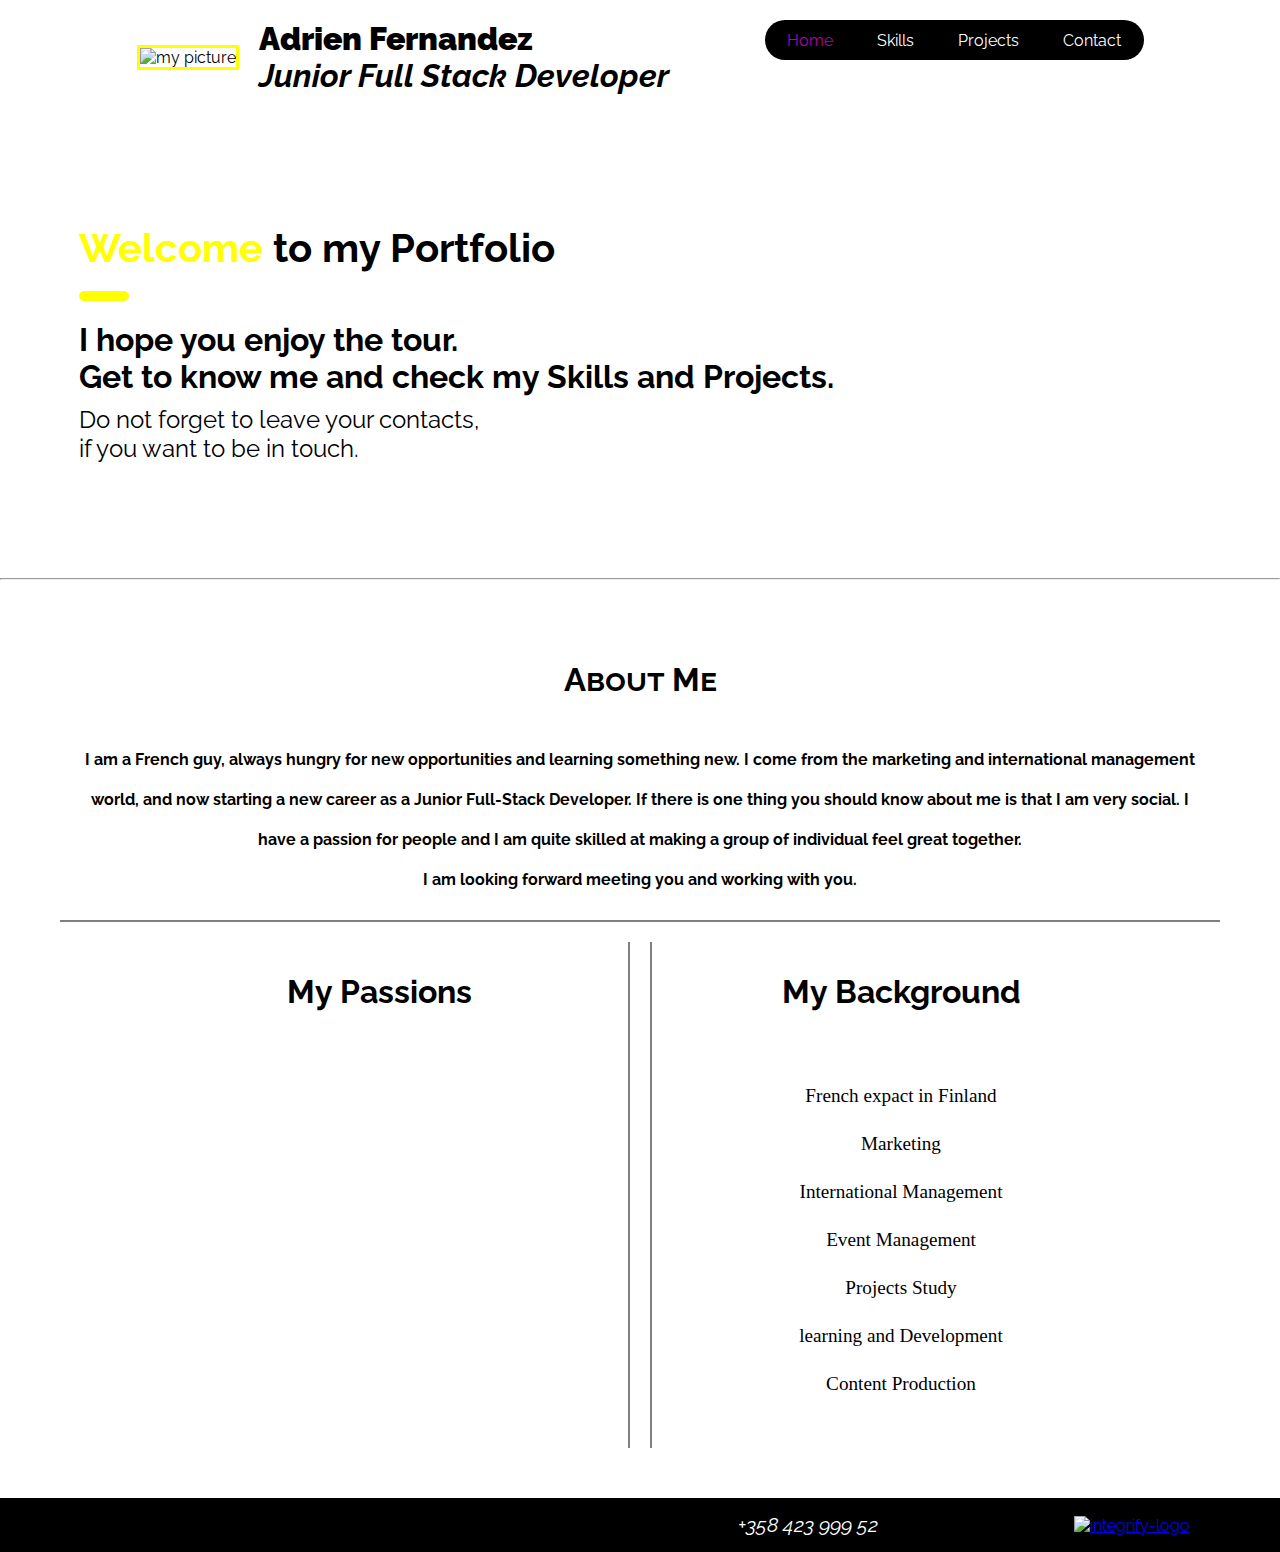
==== index.html @ b0e6aad5 "update html pages for github" ====
<!DOCTYPE html>
<html lang="en">
  <head>
    <meta name="viewport" content="width=device-width, initial-scale=1" />
    <title>adrien-fernandez-portfolio</title>
    <meta
      name="description"
      content="portfolio of adrien fernandez junior fullstack developer"
    />
    <meta name="author" content="Adrien Fernandez" />
    <meta
      name="keywords"
      content="portfolio, adrien fernandez, fullstack developer, projects, skills, contact "
    />
    <link rel="stylesheet" href="./CSS/style.css" />
    <link
      rel="stylesheet"
      href="https://use.fontawesome.com/releases/v5.6.3/css/all.css"
      integrity="sha384-UHRtZLI+pbxtHCWp1t77Bi1L4ZtiqrqD80Kn4Z8NTSRyMA2Fd33n5dQ8lWUE00s/"
      crossorigin="anonymous"
    />
  </head>

  <body>
    <main>
      <header>
        <div class="header-container">
          <div class="header-profile">
            <div class="headers">
              <img
                class="profilepicture"
                src="./assets/images/mypicture.jpg"
                alt="my picture"
              />
            </div>
            <div class="headers">
              <h1>
                <strong>Adrien Fernandez</strong><br />
                <em>Junior Full Stack Developer</em>
              </h1>
            </div>
          </div>
          <div class="header-navbar">
            <ul class="navbar">
              <li>
                <a id="active" href="./index.html"> Home </a>
              </li>
              <li><a href="./html/skills.html"> Skills</a></li>
              <li><a href="./html-landing/projects.html"> Projects</a></li>
              <li><a href="./html/contact.html"> Contact</a></li>
            </ul>
          </div>
        </div>
      </header>
      <div class="banner index-banner">
        <div class="intro-container contact-intro-container">
          <h1 id="h1-intro">
            <span id="span-index"> Welcome</span> to my Portfolio
          </h1>
          <hr class="hr-intro hr-contact" />
          <p class="intro-p1 intro-contact-p1">
            I hope you enjoy the tour. <br />
            Get to know me and check my Skills and Projects.
          </p>
          <p class="intro-p2 intro-contact-p2">
            Do not forget to leave your contacts, <br />
            if you want to be in touch.
          </p>
        </div>
      </div>
      <hr />
      <div class="sections-container">
        <div class="section1">
          <h2 id="aboutme">About Me</h2>
          <p class="aboutme-para">
            <strong>
              I am a French guy, always hungry for new opportunities and
              learning something new. I come from the marketing and
              international management world, and now starting a new career as a
              Junior Full-Stack Developer. If there is one thing you should know
              about me is that I am very social. I have a passion for people and
              I am quite skilled at making a group of individual feel great
              together. <br />I am looking forward meeting you and working with
              you.</strong
            >
          </p>
        </div>
        <div class="section2">
          <h2 id="mypassions">My Passions</h2>
          <div class="mypassionslogos">
            <i class="fas fa-futbol"></i> <i class="fas fa-gamepad"></i>
            <i class="fas fa-utensils"></i> <i class="fas fa-bicycle"></i>
            <i class="fas fa-users"></i>
          </div>
        </div>
        <div class="section3">
          <h2 id="mybackground">My Background</h2>
          <p class="background-para">
            French expact in Finland <br />Marketing <br />International
            Management <br />Event Management <br />Projects Study
            <br />learning and Development <br />Content Production
          </p>
        </div>
      </div>
    </main>

    <footer>
      <div class="footer-navbar">
        <a href="https://github.com/AdrienVictor">
          <i class="fab fa-github"></i
        ></a>
        <i class="fab fa-medium"><a href=""></a></i>
        <a href="http://www.linkedin.com/in/adrien-fernandez-ab390347">
          <i class="fab fa-linkedin"></i>
        </a>

        <i class="fas fa-phone">+358 423 999 52</i>
        <a href="http://www.integrify.fi/">
          <img
            class="footer-integrify"
            src="./assets/images/logo.svg"
            alt="integrify-logo"
          />
        </a>
      </div>
    </footer>
  </body>
</html>
---- CSS/style.css ----
@import url("https://fonts.googleapis.com/css?family=Raleway");
* {
  margin: 0;
  padding: 0;
  box-sizing: border-box;
  font-family: "Raleway", sans-serif;
}

/* === HEADER STYLE ========================================================= */
.profilepicture {
  width: 200px;
  height: auto;
  border-radius: 0;
  margin-right: 20px;
  border: 3px solid yellow;
}

.header-container {
  display: grid;
  grid-template-columns: 40px auto auto auto auto 40px;
  grid-template-areas: ". . header-profile header-navbar . .";
  margin-top: 20px;
  margin-bottom: 15px;
}
.header-profile {
  grid-area: header-profile;
  display: flex;
  align-items: center;
}
.header-navbar {
  grid-area: header-navbar;
  align-self: baseline;
  justify-content: center;
}
.navbar {
  list-style: none;
  display: flex;
  justify-content: space-evenly;
  align-items: center;
  background-color: black;
  border-radius: 20px;
  height: 40px;
}
.navbar li {
  padding: 10px 10px 10px 10px;
  margin: 0 auto 0 auto;
}
.navbar li a:hover {
  color: #b401b2;
  transition: 0.5s;
  /* text-transform: uppercase; */
}
.navbar li a {
  text-decoration: none;
  color: white;
}
#active {
  color: #b401b2;
}
#active:hover {
  color: white;
  transition: 0.5s;
}
/* ===== FOOTER SYLE ======================================================*/
.footer-navbar {
  /* width: 100%; */
  display: flex;
  justify-content: space-around;
  align-items: center;
  background-color: black;
  /* opacity: 0.8; */
  /* padding: 10px; */
  margin-top: 50px;
}
.footer-navbar i {
  text-decoration: none;
  color: white;
}
.footer-integrify {
  height: 50px;
  width: auto;
}
.fa-phone {
  font-size: 20px;
}
.fab {
  font-size: 30px;
}

/* ========================================== INDEX STYLE ================================= */
#h1-home {
  font-variant: small-caps;
  font-size: 3rem;
  text-align: auto;
}
#h1-skills {
  font-variant: small-caps;
  margin-left: 15px;
  font-size: 3rem;
  text-align: auto;
}
#intro-index {
  margin: 10px 10px;
  text-align: center;
  font-size: 1.5rem;
}

#aboutme {
  text-align: center;
  font-variant: small-caps;
  margin: 10px 10px;
  font-size: 2rem;
}
.aboutme-para {
  text-align: center;
  margin: 20px 15px;
  font-size: 1rem;
}
#mypassions {
  text-align: center;
  margin: 10px 10px;
  font-size: 2rem;
}
#mybackground {
  text-align: center;
  margin: 10px 10px;
  font-size: 2rem;
}
.sections-container {
  margin-top: 50px;
  line-height: 2.5;
  display: grid;
  grid-template-columns: 40px auto auto 40px;
  grid-template-areas:
    ". section1 section1 ."
    ". section2 section3 .";
  grid-gap: 20px;
}
.section1 {
  border-bottom: 2px solid gray;
  grid-area: section1;
  /* width: 80%; */
  justify-self: center;
}
.section2 {
  border-right: 2px solid gray;
  grid-area: section2;
  width: 500px;
  justify-self: right;
}
.mypassionslogos {
  display: flex;
  flex-direction: column;
  align-items: center;
  color: #d81c7b;
}

i {
  font-size: 50px;
  margin: 15px;
}
.section3 {
  border-left: 2px solid gray;
  grid-area: section3;
  width: 500px;
  justify-self: left;
}
.background-para {
  text-align: center;
  font-family: "Times New Roman", Times, serif;
  font-size: 1.2rem;
  margin-top: 40px;
  margin-bottom: 40px;
}
/* ===================================> SKILLS PAGE STYLE <====================================*/
/* ======== Skills content style ========= */
.white {
  color: #fff;
}
.back-end-banner1 {
  background-image: url(../assets/images/back-end-banner-code-modified.jpg);
  background-size: cover;
  padding-top: 20px;
  padding-bottom: 20px;
}

#myskills-intro {
  margin: 10px 10px;
  text-align: center;
  font-size: 1.5rem;
}
#h2-skills {
  text-align: center;
  border-bottom: 1px solid gray;
  width: 30%;
  margin-top: 5%;
  margin-right: auto;
  margin-left: auto;
  margin-bottom: 5%;
  padding-bottom: 20px;
  font-size: 2.5rem;
  /* background-color: lightgoldenrodyellow; */
}

.skills-container {
  display: flex;
  /* align-items: flex-end; */
  justify-content: space-around;
  /* display: grid;
  grid-template-columns: 1fr 1fr 1fr; */
  width: 100%;
  flex-wrap: wrap;
  margin: 50px auto;
  /* background-color: white; */
}
.skill-box {
  display: flex;
  flex-direction: column;
  align-items: center;
  justify-content: flex-end;
  width: 200px;
  height: auto;
  /* background-color: lightsalmon; */
  text-align: center;
  margin: 10px 30px;
  padding: 15px;
  box-shadow: inset -5px -5px 5px gray;
  /* background-color: rgb(255, 255, 255); */
  /* border: 2px solid gray; */
  /* box-shadow: 5px 10px 10px 5px rgba(0, 0, 0, 0.5); */
}
.skill-box-banner1 {
  display: flex;
  flex-direction: column;
  align-items: center;
  justify-content: flex-end;
  width: 200px;
  height: auto;
  text-align: center;
  margin: 10px 30px;
  padding: 15px;
  box-shadow: inset -5px -5px 5px gray;
  /* border-left: 1px solid white;
  border-top: 1px solid white; */
}

/* ============ Skills Logos Style ========= */
.skill-box h2 {
  margin-top: 15px;
}
.h3-skills {
  font-size: 2rem;
  margin: 10px;
}

.html-logo {
  width: 150px;
}
.css-logo {
  width: 150px;
}
.js-logo {
  width: 100px;
}
.react-logo {
  width: 150px;
}
.redux-logo {
  width: 100px;
}
.node-logo {
  width: 150px;
}
.mongo-logo {
  width: 150px;
  margin-bottom: 20%;
}
progress {
  width: 120px;
  height: 20px;
  margin-top: 10px;
}
progress[value] {
  -webkit-appearance: none;
  appearance: none;
}
progress[value]::-webkit-progress-bar {
  background-color: #eee;
  border-radius: 2px;
  box-shadow: 0 2px 5px rgba(0, 0, 0, 0.25) inset;
}
progress[value]::-webkit-progress-value {
  background-image: -webkit-linear-gradient(
      -45deg,
      transparent 33%,
      rgba(0, 0, 0, 0.1) 33%,
      rgba(0, 0, 0, 0.1) 66%,
      transparent 66%
    ),
    -webkit-linear-gradient(top, rgba(255, 255, 255, 0.25), rgba(0, 0, 0, 0.25)),
    -webkit-linear-gradient(left, #09c, #f44);
  border-radius: 2px;
  background-size: 35px 20px, 100% 100%, 100% 100%;
}
@-webkit-keyframes animate-stripes {
  100% {
    background-position: -100px 0px;
  }
}
@keyframes animate-stripes {
  100% {
    background-position: -100px 0px;
  }
}

/* =========================================> PROJECTS PAGE <================================ */
.project-container {
  display: grid;
  grid-template-columns: 60px auto auto 60px;
  grid-template-rows: auto;
  grid-template-areas:
    ". title infos ."
    ". picture infos ."
    ". icons infos ."
    ". footer infos .";
  justify-content: center;
  grid-gap: 10px 10px;
  margin-top: 20px;
}
.portfolio-title {
  grid-area: title;
  /* justify-self: stretch; */
  padding: 10px 10px;
  text-align: center;
  border-top: 2px solid gray;
}
.portfolio-picture {
  grid-area: picture;
  padding: auto;
  display: grid;
}
.portfolio-infos {
  grid-area: infos;
  /* padding: 10px 20px; */
  align-self: stretch;
  display: flex;
  border-right: 2px solid gray;
}
.portfolio-footer {
  grid-area: footer;
  align-self: end;
  padding: 10px 10px;
  border-bottom: 2px solid gray;
}
.portfolio-icons {
  grid-area: icons;
  display: flex;
  justify-content: space-evenly;
}
.portfolio-infos-para {
  font-size: 1.5rem;
  text-align: left;
  margin: 10px 10px;
  align-self: stretch;
}
.fa-desktop {
  font-size: 100px;
  color: black;
}
.fa-tablet-alt {
  font-size: 100px;
  color: black;
}
.fa-mobile-alt {
  font-size: 100px;
  color: black;
}

#portfolio-badge {
  object-fit: fill;
  width: 750px;
  height: auto;
}
#portfolio-badge:hover {
  transform: scale(1.1);
  transition: 0.5s;
}
#h2-ongoing-projects {
  text-align: center;
  border-bottom: 1px solid gray;
  width: 30%;
  margin-top: 5%;
  margin-right: auto;
  margin-left: auto;
  margin-bottom: 5%;
  padding-bottom: 20px;
  font-size: 2.5rem;
}
#h2-delivered-projects {
  text-align: center;
  border-bottom: 1px solid gray;
  width: 30%;
  margin-top: 5%;
  margin-right: auto;
  margin-left: auto;
  padding-bottom: 20px;
  font-size: 2.5rem;
}
#h1-projects {
  font-variant: small-caps;
  font-size: 3rem;
  text-align: auto;
}
#intro-projects {
  margin: 10px 10px;
  text-align: center;
  font-size: 1.5rem;
}
/* ===========================================> CONTACT PAGE <================================ */
.banner {
  background-image: url(../assets/images/5149.jpg);
  padding-top: 100px;
  padding-bottom: 100px;
  width: 100%;
}
.hr-intro {
  height: 10px;
  width: 50px;
  background: yellow;
  border-radius: 20px;
  border: 0;
  margin-bottom: 20px;
  margin-top: 20px;
}
.contact-intro-container {
  margin-left: 5%;
  padding: 15px;
}
/* ====== Contact grid style ========= */
.contact-container {
  display: grid;
  grid-gap: 40px 20px;
  grid-template-columns: 5% auto auto 5%;
  grid-template-areas:
    ". icon-text1 integrify-map ."
    ". icon2 text2 ."
    ". text-form . ."
    ". contact-form . .";
  justify-items: center;
  padding-top: 20px;
  /* background: lightgoldenrodyellow; */
}

.icon-text1 {
  grid-area: icon-text1;
  align-self: center;
}
.text2 {
  grid-area: text2;
  align-self: center;
}
.icon2 {
  grid-area: icon2;
  align-self: center;
}
.text-form {
  grid-area: text-form;
  align-self: center;
}
.contact-form {
  grid-area: contact-form;
  align-self: center;
}
.integrify-map {
  grid-area: integrify-map;
}
/* ======== Contact content style ======= */
.icon1 {
  display: flex;
  justify-content: center;
}
.fa-instagram {
  font-size: 100px;
  color: gray;
}
.fa-instagram:hover {
  background: radial-gradient(
    circle at 30% 107%,
    #fdf497 0%,
    #fdf497 5%,
    #fd5949 45%,
    #d6249f 60%,
    #285aeb 90%
  );
  -webkit-background-clip: text;
  /* Also define standard property for compatibility */
  background-clip: text;
  -webkit-text-fill-color: transparent;
}
.fa-facebook {
  font-size: 100px;
  color: gray;
}
.fa-facebook:hover {
  color: #3b579d;
}
.fa-twitter-square {
  font-size: 100px;
  color: gray;
}
.fa-twitter-square:hover {
  color: #1da1f2;
}
.fa-map-marker-alt {
  font-size: 100px;
  color: red;
}
input {
  margin-bottom: 10px;
  width: 25vw;
  font-size: 1rem;
  height: 30px;
  padding: 10px;
}
textarea {
  margin-bottom: 10px;
  width: 25vw;
  font-size: 1rem;
  padding: 10px;
}
.contact-para {
  font-size: 1.5rem;
}
.submit-button {
  width: 200px;
  padding: 0px;
}
.submit-button:hover {
  font-weight: bold;
}
#h1-intro {
  font-size: 2.5rem;
}
.intro-p1 {
  font-size: 2rem;
  margin-bottom: 10px;
  font-weight: bold;
}
.intro-p2 {
  font-size: 1.5rem;
}
#span-index {
  color: yellow;
}
#span-adrien {
  color: yellow;
}
#span-projects {
  color: yellow;
}
#span-skills {
  color: yellow;
}
/* ============================================== MEDIA QUERIES ============================= */
@media (max-width: 900px) {
  .header-container {
    display: block;
    margin-bottom: 0;
    margin-top: 0;
  }
  .profilepicture {
    margin: 0;
  }

  .navbar {
    border-radius: 0;
  }
  .banner {
    display: block;
    width: 100%;
  }
  .sections-container {
    display: block;
  }
  .section1 {
    padding-bottom: 40px;
  }
  .section2 {
    width: 100%;
    display: flex;
    flex-direction: column;
    align-items: center;
    border: none;
    border-bottom: 2px solid gray;
    padding-bottom: 40px;
  }
  .section3 {
    width: 100%;
    display: flex;
    flex-direction: column;
    border: none;
    border-bottom: 2px solid gray;
  }
  .mypassionslogos {
    display: block;
    text-align: center;
  }
  .skills-container {
    display: flex;
    justify-content: center;
    text-align: center;
  }
  #h2-skills {
    width: 100%;
  }
  .project-container {
    display: block;
    text-align: center;
    margin: 40px 20px;
    border: 2px solid gray;
  }
  .item {
    border: none;
  }
  #portfolio-badge {
    width: 100%;
  }
  #h2-ongoing-projects {
    display: block;
    width: 100%;
  }
  #h2-delivered-projects {
    display: block;
    width: 100%;
  }
  .contact-container {
    grid-template-columns: auto;
    grid-template-areas:
      "icon-text1"
      "integrify-map"
      "text2"
      "icon2"
      "text-form"
      "contact-form";
    justify-items: center;
    text-align: center;
  }

  .contact-item {
    margin: auto;
    text-align: center;
  }
  input {
    margin-bottom: 10px;
    width: 80vw;
    font-size: 1rem;
    padding: 10px;
  }
  textarea {
    margin-bottom: 10px;
    width: 80vw;
    font-size: 1rem;
    padding: 10px;
  }
  .submit-button {
    width: 80vw;
  }
  .footer-navbar i {
    font-size: 20px;
  }
}
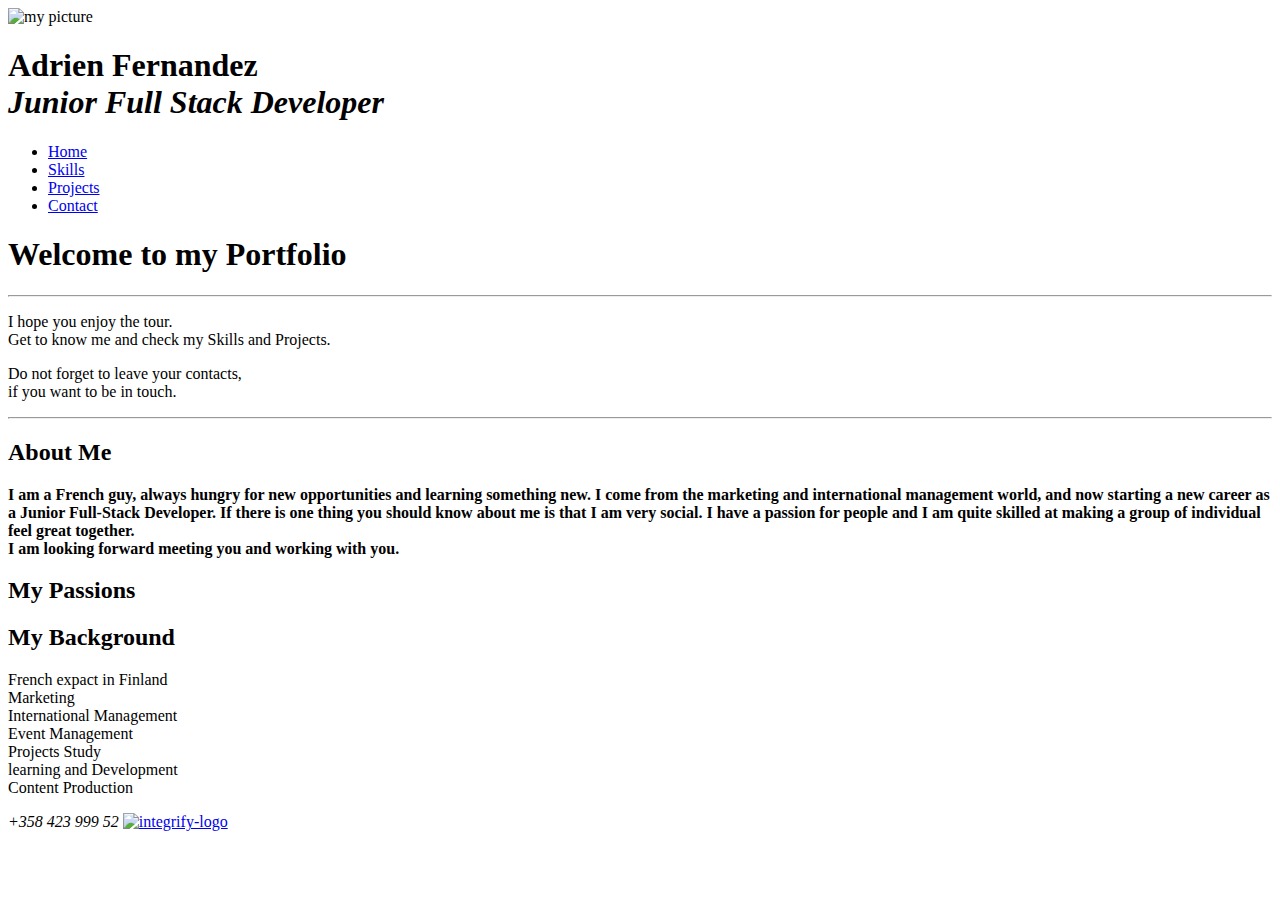
==== commit 110777f0: "changed css link path" ====
--- a/index.html
+++ b/index.html
@@ -12,7 +12,7 @@
       name="keywords"
       content="portfolio, adrien fernandez, fullstack developer, projects, skills, contact "
     />
-    <link rel="stylesheet" href="./CSS/style.css" />
+    <link rel="stylesheet" href="./css/style.css" />
     <link
       rel="stylesheet"
       href="https://use.fontawesome.com/releases/v5.6.3/css/all.css"
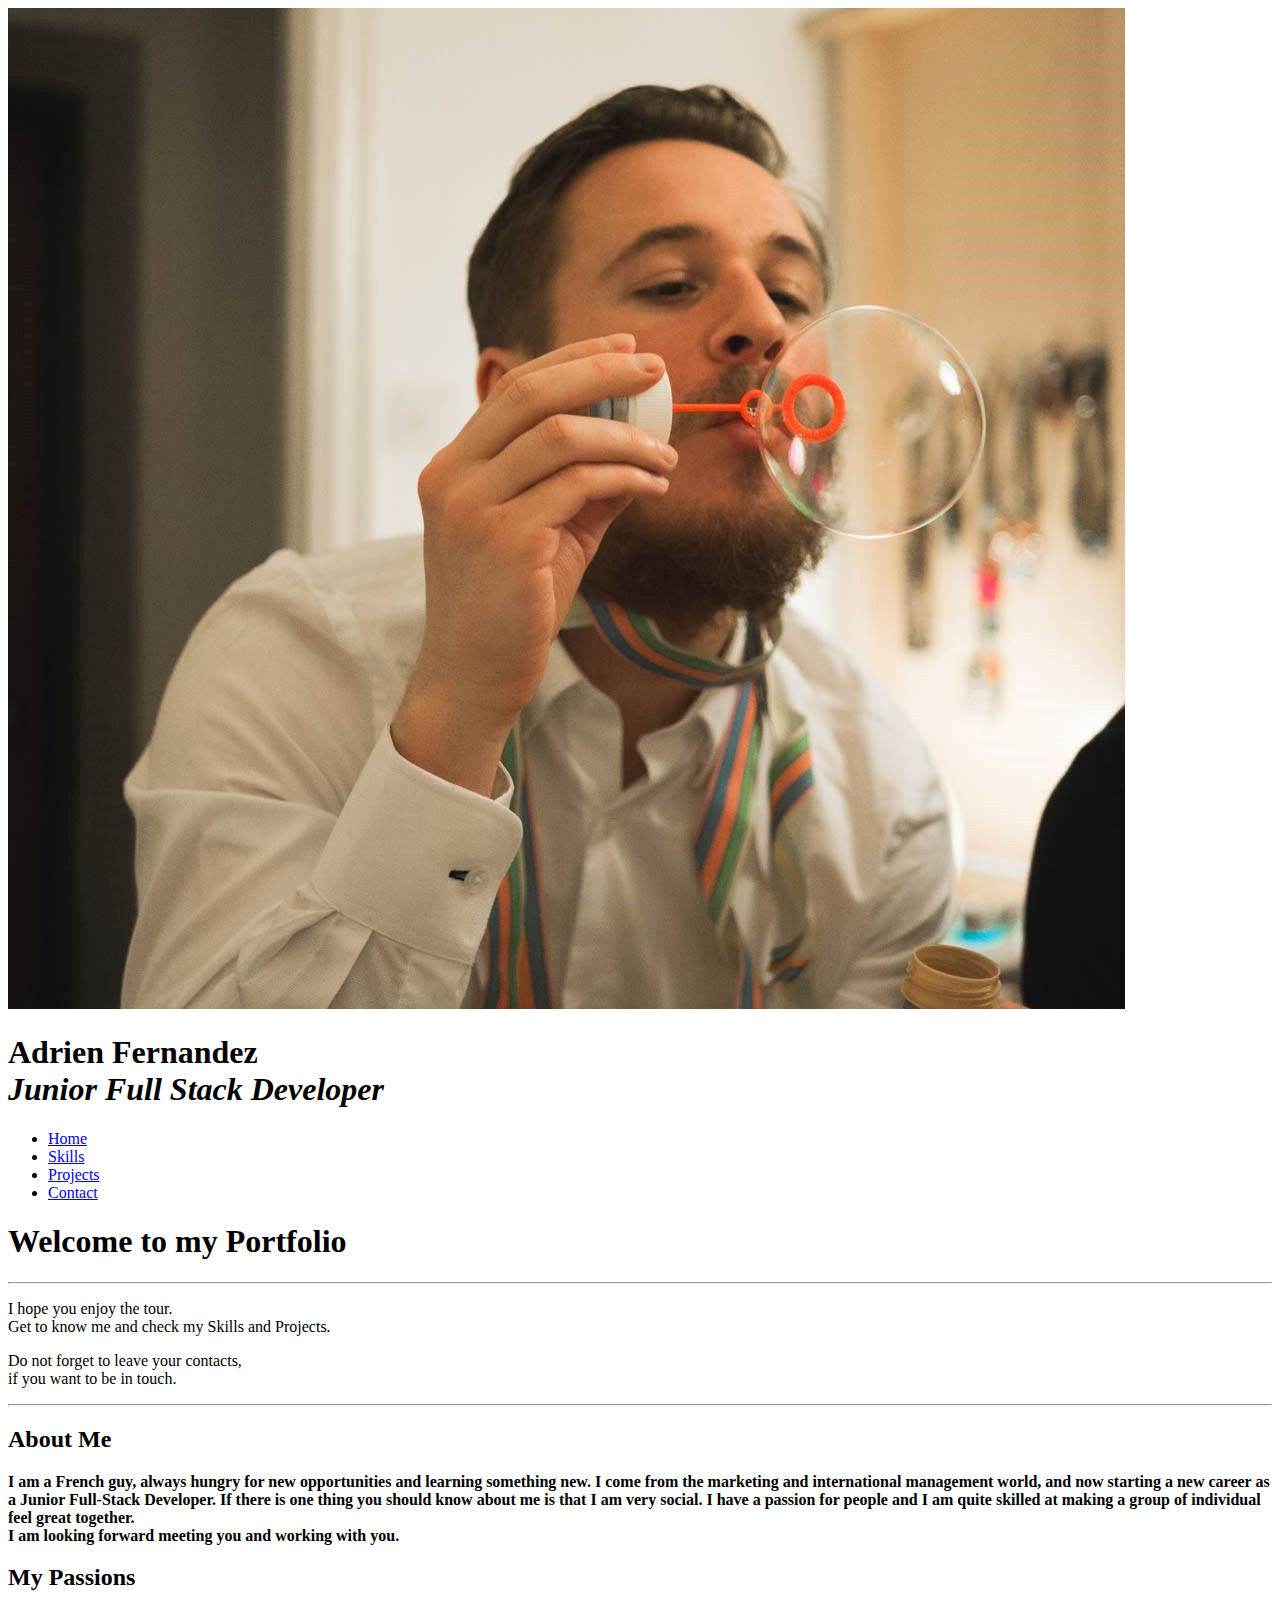
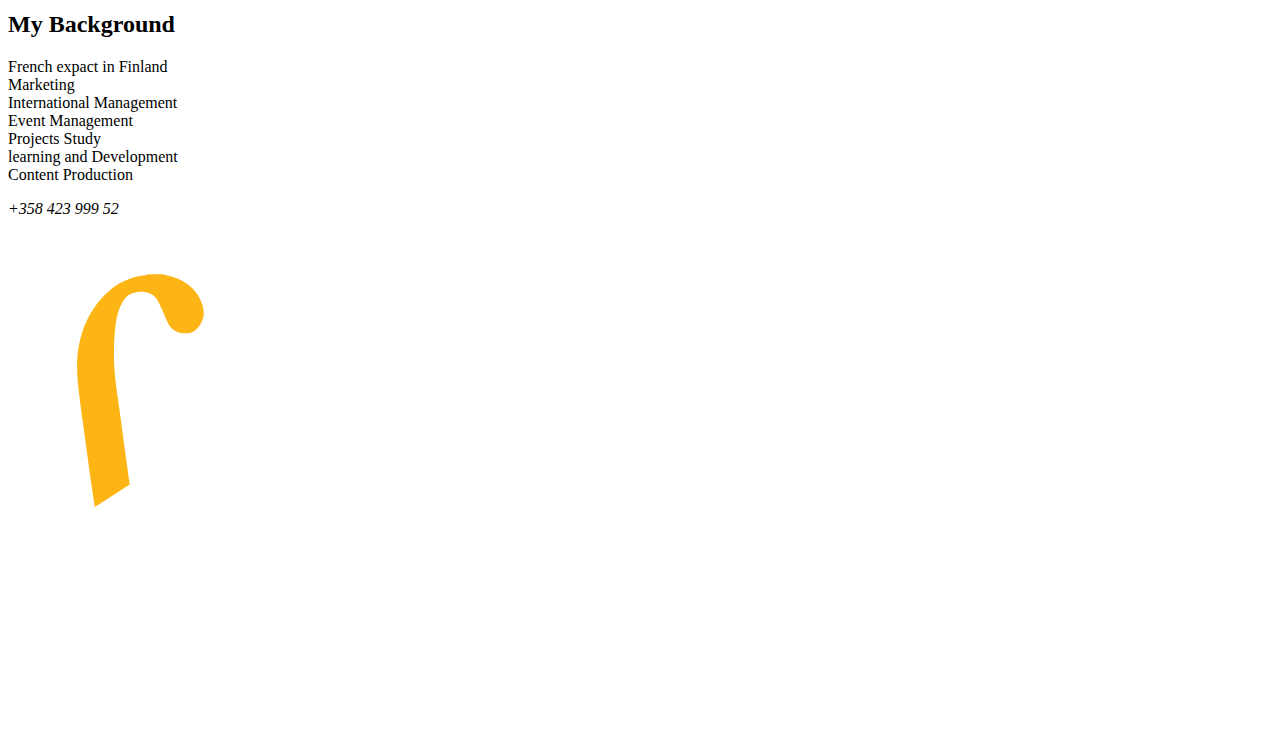
==== commit 317e6a36: "updated link paths" ====
--- a/index.html
+++ b/index.html
@@ -12,7 +12,7 @@
       name="keywords"
       content="portfolio, adrien fernandez, fullstack developer, projects, skills, contact "
     />
-    <link rel="stylesheet" href="./css/style.css" />
+    <link rel="stylesheet" href="./Css/style.css" />
     <link
       rel="stylesheet"
       href="https://use.fontawesome.com/releases/v5.6.3/css/all.css"
@@ -29,7 +29,7 @@
             <div class="headers">
               <img
                 class="profilepicture"
-                src="./assets/images/mypicture.jpg"
+                src="./Assets/images/mypicture.jpg"
                 alt="my picture"
               />
             </div>
@@ -118,7 +118,7 @@
         <a href="http://www.integrify.fi/">
           <img
             class="footer-integrify"
-            src="./assets/images/logo.svg"
+            src="./Assets/images/logo.svg"
             alt="integrify-logo"
           />
         </a>
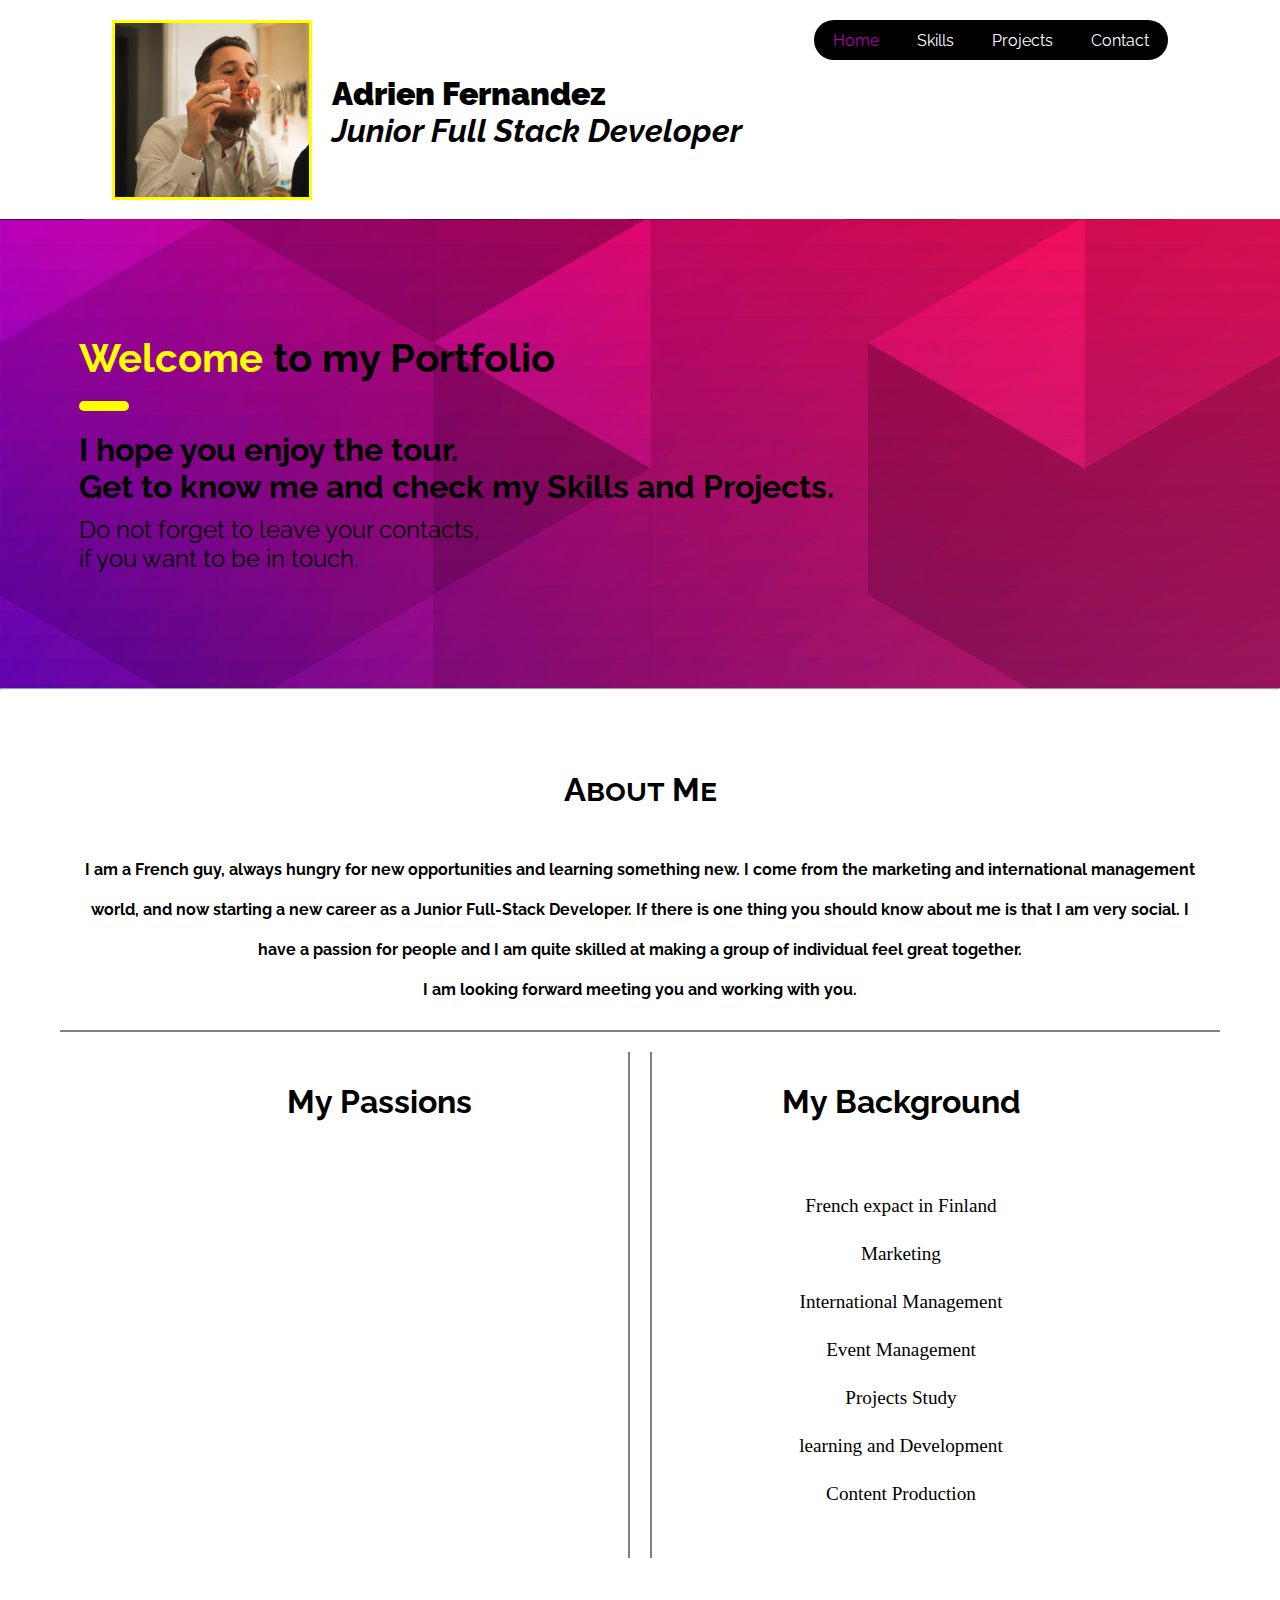
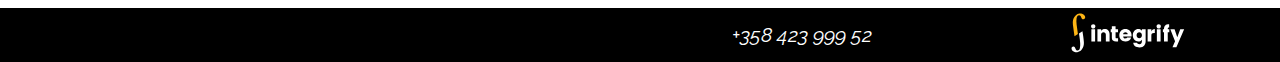
==== commit 44e351f8: "updated link paths" ====
--- a/index.html
+++ b/index.html
@@ -12,7 +12,7 @@
       name="keywords"
       content="portfolio, adrien fernandez, fullstack developer, projects, skills, contact "
     />
-    <link rel="stylesheet" href="./Css/style.css" />
+    <link rel="stylesheet" href="./CSS/style.css" />
     <link
       rel="stylesheet"
       href="https://use.fontawesome.com/releases/v5.6.3/css/all.css"
--- a/CSS/style.css
+++ b/CSS/style.css
@@ -0,0 +1,674 @@
+@import url("https://fonts.googleapis.com/css?family=Raleway");
+* {
+  margin: 0;
+  padding: 0;
+  box-sizing: border-box;
+  font-family: "Raleway", sans-serif;
+}
+
+/* === HEADER STYLE ========================================================= */
+.profilepicture {
+  width: 200px;
+  height: auto;
+  border-radius: 0;
+  margin-right: 20px;
+  border: 3px solid yellow;
+}
+
+.header-container {
+  display: grid;
+  grid-template-columns: 40px auto auto auto auto 40px;
+  grid-template-areas: ". . header-profile header-navbar . .";
+  margin-top: 20px;
+  margin-bottom: 15px;
+}
+.header-profile {
+  grid-area: header-profile;
+  display: flex;
+  align-items: center;
+}
+.header-navbar {
+  grid-area: header-navbar;
+  align-self: baseline;
+  justify-content: center;
+}
+.navbar {
+  list-style: none;
+  display: flex;
+  justify-content: space-evenly;
+  align-items: center;
+  background-color: black;
+  border-radius: 20px;
+  height: 40px;
+}
+.navbar li {
+  padding: 10px 10px 10px 10px;
+  margin: 0 auto 0 auto;
+}
+.navbar li a:hover {
+  color: #b401b2;
+  transition: 0.5s;
+  /* text-transform: uppercase; */
+}
+.navbar li a {
+  text-decoration: none;
+  color: white;
+}
+#active {
+  color: #b401b2;
+}
+#active:hover {
+  color: white;
+  transition: 0.5s;
+}
+/* ========================== GENERAL STYLE ============================== */
+.banner {
+  background-image: url(../Assets/images/banner_common.jpg);
+  padding-top: 100px;
+  padding-bottom: 100px;
+  width: 100%;
+}
+.hr-intro {
+  height: 10px;
+  width: 50px;
+  background: yellow;
+  border-radius: 20px;
+  border: 0;
+  margin-bottom: 20px;
+  margin-top: 20px;
+}
+/* ===== FOOTER SYLE ======================================================*/
+.footer-navbar {
+  /* width: 100%; */
+  display: flex;
+  justify-content: space-around;
+  align-items: center;
+  background-color: black;
+  /* opacity: 0.8; */
+  /* padding: 10px; */
+  margin-top: 50px;
+}
+.footer-navbar i {
+  text-decoration: none;
+  color: white;
+}
+.footer-integrify {
+  height: 50px;
+  width: auto;
+}
+.fa-phone {
+  font-size: 20px;
+}
+.fab {
+  font-size: 30px;
+}
+
+/* ========================================== INDEX STYLE ================================= */
+#h1-home {
+  font-variant: small-caps;
+  font-size: 3rem;
+  text-align: auto;
+}
+#h1-skills {
+  font-variant: small-caps;
+  margin-left: 15px;
+  font-size: 3rem;
+  text-align: auto;
+}
+#intro-index {
+  margin: 10px 10px;
+  text-align: center;
+  font-size: 1.5rem;
+}
+
+#aboutme {
+  text-align: center;
+  font-variant: small-caps;
+  margin: 10px 10px;
+  font-size: 2rem;
+}
+.aboutme-para {
+  text-align: center;
+  margin: 20px 15px;
+  font-size: 1rem;
+}
+#mypassions {
+  text-align: center;
+  margin: 10px 10px;
+  font-size: 2rem;
+}
+#mybackground {
+  text-align: center;
+  margin: 10px 10px;
+  font-size: 2rem;
+}
+.sections-container {
+  margin-top: 50px;
+  line-height: 2.5;
+  display: grid;
+  grid-template-columns: 40px auto auto 40px;
+  grid-template-areas:
+    ". section1 section1 ."
+    ". section2 section3 .";
+  grid-gap: 20px;
+}
+.section1 {
+  border-bottom: 2px solid gray;
+  grid-area: section1;
+  /* width: 80%; */
+  justify-self: center;
+}
+.section2 {
+  border-right: 2px solid gray;
+  grid-area: section2;
+  width: 500px;
+  justify-self: right;
+}
+.mypassionslogos {
+  display: flex;
+  flex-direction: column;
+  align-items: center;
+  color: #d81c7b;
+}
+
+i {
+  font-size: 50px;
+  margin: 15px;
+}
+.section3 {
+  border-left: 2px solid gray;
+  grid-area: section3;
+  width: 500px;
+  justify-self: left;
+}
+.background-para {
+  text-align: center;
+  font-family: "Times New Roman", Times, serif;
+  font-size: 1.2rem;
+  margin-top: 40px;
+  margin-bottom: 40px;
+}
+/* ===================================> SKILLS PAGE STYLE <====================================*/
+/* ======== Skills content style ========= */
+.white {
+  color: #fff;
+}
+.back-end-banner1 {
+  background-image: url(../Assets/images/back-end-banner-code-modified.jpg);
+  /* linear-gradient (to bottom right, rgba(0, 0, 0, 0.7), rgba(0, 0, 0, 0.7)); */
+  background-size: cover;
+  padding-top: 20px;
+  padding-bottom: 20px;
+}
+
+#myskills-intro {
+  margin: 10px 10px;
+  text-align: center;
+  font-size: 1.5rem;
+}
+#h2-skills {
+  text-align: center;
+  border-bottom: 1px solid gray;
+  width: 30%;
+  margin-top: 5%;
+  margin-right: auto;
+  margin-left: auto;
+  margin-bottom: 5%;
+  padding-bottom: 20px;
+  font-size: 2.5rem;
+  /* background-color: lightgoldenrodyellow; */
+}
+
+.skills-container {
+  display: flex;
+  /* align-items: flex-end; */
+  justify-content: space-around;
+  /* display: grid;
+  grid-template-columns: 1fr 1fr 1fr; */
+  width: 100%;
+  flex-wrap: wrap;
+  margin: 50px auto;
+  /* background-color: white; */
+}
+.skill-box {
+  display: flex;
+  flex-direction: column;
+  align-items: center;
+  justify-content: flex-end;
+  width: 200px;
+  height: auto;
+  /* background-color: lightsalmon; */
+  text-align: center;
+  margin: 10px 30px;
+  padding: 15px;
+  box-shadow: inset -5px -5px 5px gray;
+  /* background-color: rgb(255, 255, 255); */
+  /* border: 2px solid gray; */
+  /* box-shadow: 5px 10px 10px 5px rgba(0, 0, 0, 0.5); */
+}
+.skill-box-banner1 {
+  display: flex;
+  flex-direction: column;
+  align-items: center;
+  justify-content: flex-end;
+  width: 200px;
+  height: auto;
+  text-align: center;
+  margin: 10px 30px;
+  padding: 15px;
+  box-shadow: inset -5px -5px 5px gray;
+  /* border-left: 1px solid white;
+  border-top: 1px solid white; */
+}
+
+/* ============ Skills Logos Style ========= */
+.skill-box h2 {
+  margin-top: 15px;
+}
+.h3-skills {
+  font-size: 2rem;
+  margin: 10px;
+}
+
+.html-logo {
+  width: 150px;
+}
+.css-logo {
+  width: 150px;
+}
+.js-logo {
+  width: 100px;
+}
+.react-logo {
+  width: 150px;
+}
+.redux-logo {
+  width: 100px;
+}
+.node-logo {
+  width: 150px;
+}
+.mongo-logo {
+  width: 150px;
+  margin-bottom: 20%;
+}
+progress {
+  width: 120px;
+  height: 20px;
+  margin-top: 10px;
+}
+progress[value] {
+  -webkit-appearance: none;
+  appearance: none;
+}
+progress[value]::-webkit-progress-bar {
+  background-color: #eee;
+  border-radius: 2px;
+  box-shadow: 0 2px 5px rgba(0, 0, 0, 0.25) inset;
+}
+progress[value]::-webkit-progress-value {
+  background-image: -webkit-linear-gradient(
+      -45deg,
+      transparent 33%,
+      rgba(0, 0, 0, 0.1) 33%,
+      rgba(0, 0, 0, 0.1) 66%,
+      transparent 66%
+    ),
+    -webkit-linear-gradient(top, rgba(255, 255, 255, 0.25), rgba(0, 0, 0, 0.25)),
+    -webkit-linear-gradient(left, #09c, #f44);
+  border-radius: 2px;
+  background-size: 35px 20px, 100% 100%, 100% 100%;
+}
+/* @-webkit-keyframes animate-stripes {
+  100% {
+    background-position: -100px 0px;
+  }
+}
+@keyframes animate-stripes {
+  100% {
+    background-position: -100px 0px;
+  }
+} */
+
+/* =========================================> PROJECTS PAGE <================================ */
+.project-container {
+  display: grid;
+  grid-template-columns: 60px auto auto 60px;
+  grid-template-rows: auto;
+  grid-template-areas:
+    ". title infos ."
+    ". picture infos ."
+    ". icons infos ."
+    ". footer infos .";
+  justify-content: center;
+  grid-gap: 10px 10px;
+  margin-top: 20px;
+}
+.portfolio-title {
+  grid-area: title;
+  /* justify-self: stretch; */
+  padding: 10px 10px;
+  text-align: center;
+  border-top: 2px solid gray;
+}
+.portfolio-picture {
+  grid-area: picture;
+  padding: auto;
+  display: grid;
+}
+.portfolio-infos {
+  grid-area: infos;
+  /* padding: 10px 20px; */
+  align-self: stretch;
+  display: flex;
+  border-right: 2px solid gray;
+}
+.portfolio-footer {
+  grid-area: footer;
+  align-self: end;
+  padding: 10px 10px;
+  border-bottom: 2px solid gray;
+}
+.portfolio-icons {
+  grid-area: icons;
+  display: flex;
+  justify-content: space-evenly;
+}
+.portfolio-infos-para {
+  font-size: 1.5rem;
+  text-align: left;
+  margin: 10px 10px;
+  align-self: stretch;
+}
+.fa-desktop {
+  font-size: 100px;
+  color: black;
+}
+.fa-tablet-alt {
+  font-size: 100px;
+  color: black;
+}
+.fa-mobile-alt {
+  font-size: 100px;
+  color: black;
+}
+
+#portfolio-badge {
+  object-fit: fill;
+  width: 750px;
+  height: auto;
+}
+#portfolio-badge:hover {
+  transform: scale(1.1);
+  transition: 0.5s;
+}
+#h2-ongoing-projects {
+  text-align: center;
+  border-bottom: 1px solid gray;
+  width: 30%;
+  margin-top: 5%;
+  margin-right: auto;
+  margin-left: auto;
+  margin-bottom: 5%;
+  padding-bottom: 20px;
+  font-size: 2.5rem;
+}
+#h2-delivered-projects {
+  text-align: center;
+  border-bottom: 1px solid gray;
+  width: 30%;
+  margin-top: 5%;
+  margin-right: auto;
+  margin-left: auto;
+  padding-bottom: 20px;
+  font-size: 2.5rem;
+}
+#h1-projects {
+  font-variant: small-caps;
+  font-size: 3rem;
+  text-align: auto;
+}
+#intro-projects {
+  margin: 10px 10px;
+  text-align: center;
+  font-size: 1.5rem;
+}
+/* ===========================================> CONTACT PAGE <================================ */
+
+.contact-intro-container {
+  margin-left: 5%;
+  padding: 15px;
+}
+/* ====== Contact grid style ========= */
+.contact-container {
+  display: grid;
+  grid-gap: 40px 20px;
+  grid-template-columns: 5% auto auto 5%;
+  grid-template-areas:
+    ". icon-text1 integrify-map ."
+    ". icon2 text2 ."
+    ". text-form . ."
+    ". contact-form . .";
+  justify-items: center;
+  padding-top: 20px;
+  /* background: lightgoldenrodyellow; */
+}
+
+.icon-text1 {
+  grid-area: icon-text1;
+  align-self: center;
+}
+.text2 {
+  grid-area: text2;
+  align-self: center;
+}
+.icon2 {
+  grid-area: icon2;
+  align-self: center;
+}
+.text-form {
+  grid-area: text-form;
+  align-self: center;
+}
+.contact-form {
+  grid-area: contact-form;
+  align-self: center;
+}
+.integrify-map {
+  grid-area: integrify-map;
+}
+/* ======== Contact content style ======= */
+.icon1 {
+  display: flex;
+  justify-content: center;
+}
+.fa-instagram {
+  font-size: 100px;
+  color: gray;
+}
+.fa-instagram:hover {
+  background: radial-gradient(
+    circle at 30% 107%,
+    #fdf497 0%,
+    #fdf497 5%,
+    #fd5949 45%,
+    #d6249f 60%,
+    #285aeb 90%
+  );
+  -webkit-background-clip: text;
+  /* Also define standard property for compatibility */
+  background-clip: text;
+  -webkit-text-fill-color: transparent;
+}
+.fa-facebook {
+  font-size: 100px;
+  color: gray;
+}
+.fa-facebook:hover {
+  color: #3b579d;
+}
+.fa-twitter-square {
+  font-size: 100px;
+  color: gray;
+}
+.fa-twitter-square:hover {
+  color: #1da1f2;
+}
+.fa-map-marker-alt {
+  font-size: 100px;
+  color: red;
+}
+input {
+  margin-bottom: 10px;
+  width: 25vw;
+  font-size: 1rem;
+  height: 30px;
+  padding: 10px;
+}
+textarea {
+  margin-bottom: 10px;
+  width: 25vw;
+  font-size: 1rem;
+  padding: 10px;
+}
+.contact-para {
+  font-size: 1.5rem;
+}
+.submit-button {
+  width: 200px;
+  padding: 0px;
+}
+.submit-button:hover {
+  font-weight: bold;
+}
+#h1-intro {
+  font-size: 2.5rem;
+}
+.intro-p1 {
+  font-size: 2rem;
+  margin-bottom: 10px;
+  font-weight: bold;
+}
+.intro-p2 {
+  font-size: 1.5rem;
+}
+#span-index {
+  color: yellow;
+}
+#span-adrien {
+  color: yellow;
+}
+#span-projects {
+  color: yellow;
+}
+#span-skills {
+  color: yellow;
+}
+/* ============================================== MEDIA QUERIES ============================= */
+@media (max-width: 900px) {
+  .header-container {
+    display: block;
+    margin-bottom: 0;
+    margin-top: 0;
+  }
+  .profilepicture {
+    margin: 0;
+  }
+
+  .navbar {
+    border-radius: 0;
+  }
+  .banner {
+    display: block;
+    width: 100%;
+  }
+  .sections-container {
+    display: block;
+  }
+  .section1 {
+    padding-bottom: 40px;
+  }
+  .section2 {
+    width: 100%;
+    display: flex;
+    flex-direction: column;
+    align-items: center;
+    border: none;
+    border-bottom: 2px solid gray;
+    padding-bottom: 40px;
+  }
+  .section3 {
+    width: 100%;
+    display: flex;
+    flex-direction: column;
+    border: none;
+    border-bottom: 2px solid gray;
+  }
+  .mypassionslogos {
+    display: block;
+    text-align: center;
+  }
+  .skills-container {
+    display: flex;
+    justify-content: center;
+    text-align: center;
+  }
+  #h2-skills {
+    width: 100%;
+  }
+  .project-container {
+    display: block;
+    text-align: center;
+    margin: 40px 20px;
+    border: 2px solid gray;
+  }
+  .item {
+    border: none;
+  }
+  #portfolio-badge {
+    width: 100%;
+  }
+  #h2-ongoing-projects {
+    display: block;
+    width: 100%;
+  }
+  #h2-delivered-projects {
+    display: block;
+    width: 100%;
+  }
+  .contact-container {
+    grid-template-columns: auto;
+    grid-template-areas:
+      "icon-text1"
+      "integrify-map"
+      "text2"
+      "icon2"
+      "text-form"
+      "contact-form";
+    justify-items: center;
+    text-align: center;
+  }
+
+  .contact-item {
+    margin: auto;
+    text-align: center;
+  }
+  input {
+    margin-bottom: 10px;
+    width: 80vw;
+    font-size: 1rem;
+    padding: 10px;
+  }
+  textarea {
+    margin-bottom: 10px;
+    width: 80vw;
+    font-size: 1rem;
+    padding: 10px;
+  }
+  .submit-button {
+    width: 80vw;
+  }
+  .footer-navbar i {
+    font-size: 20px;
+  }
+}
